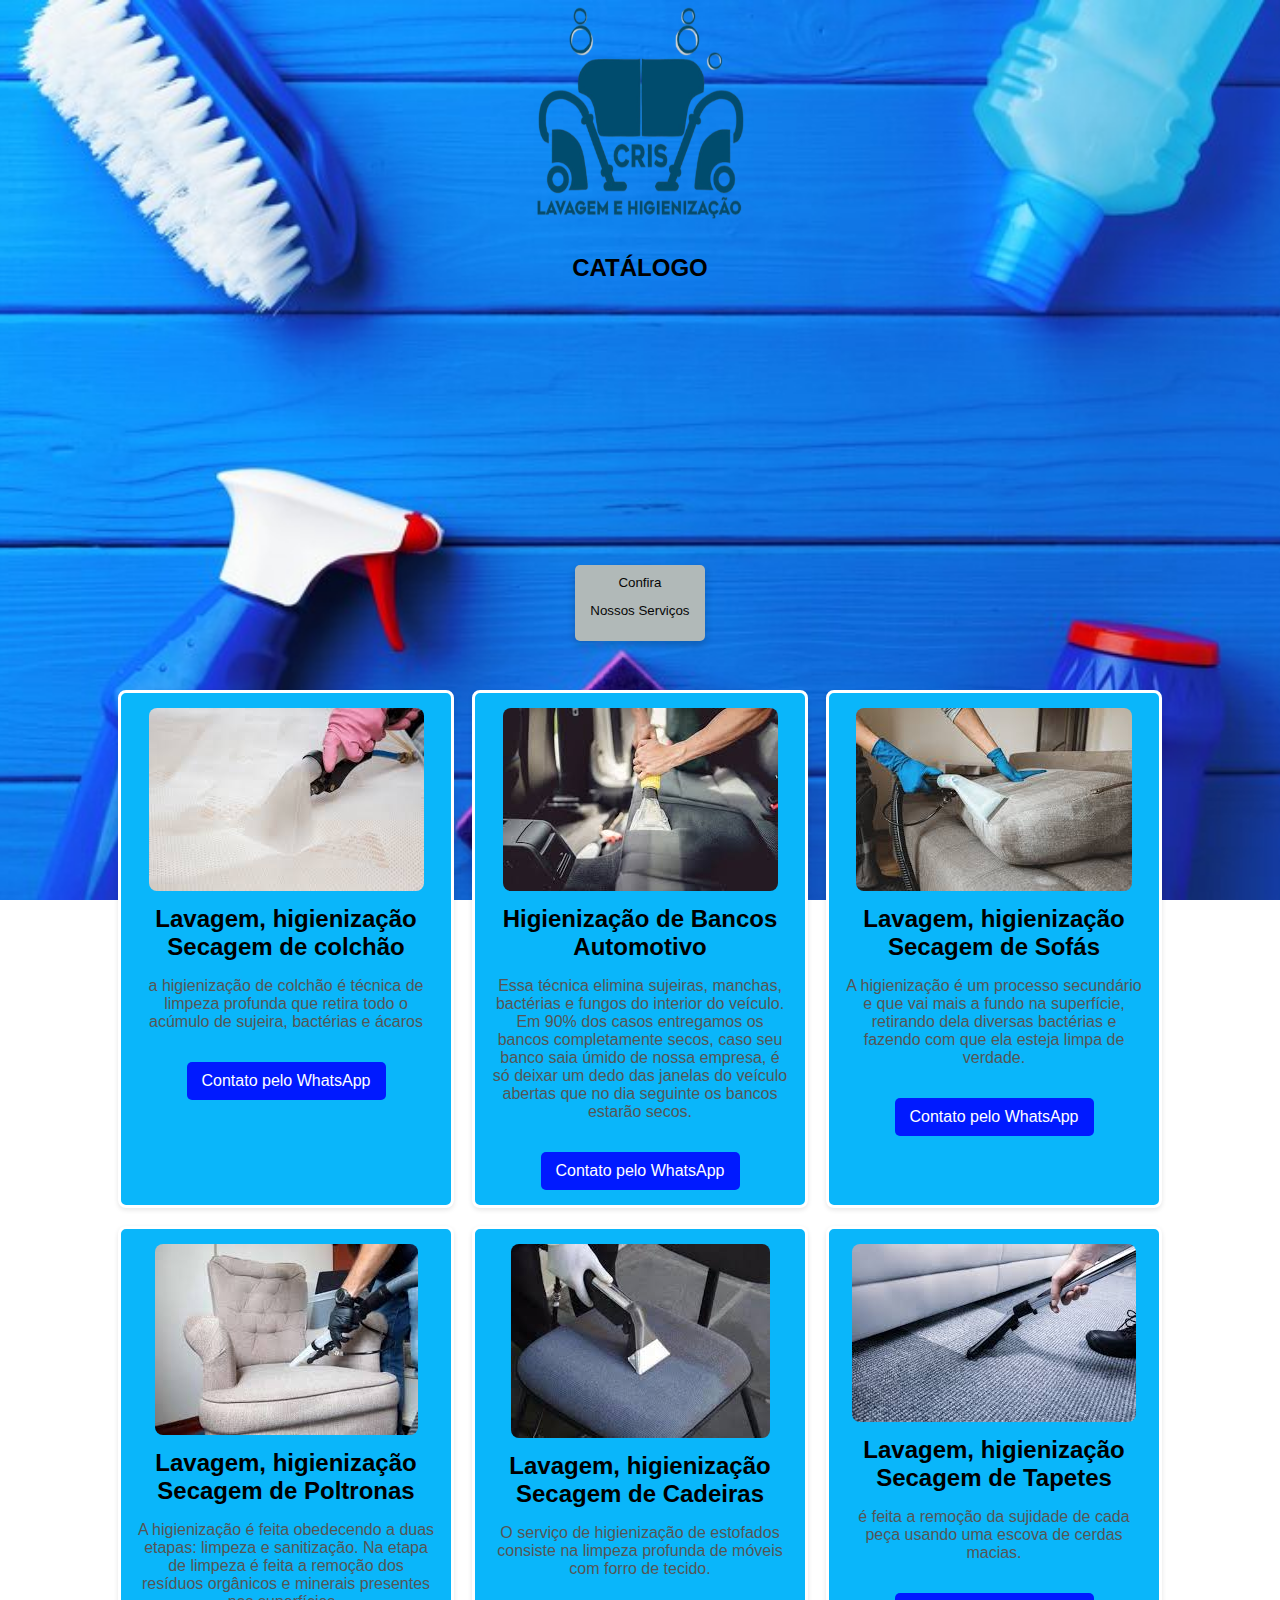
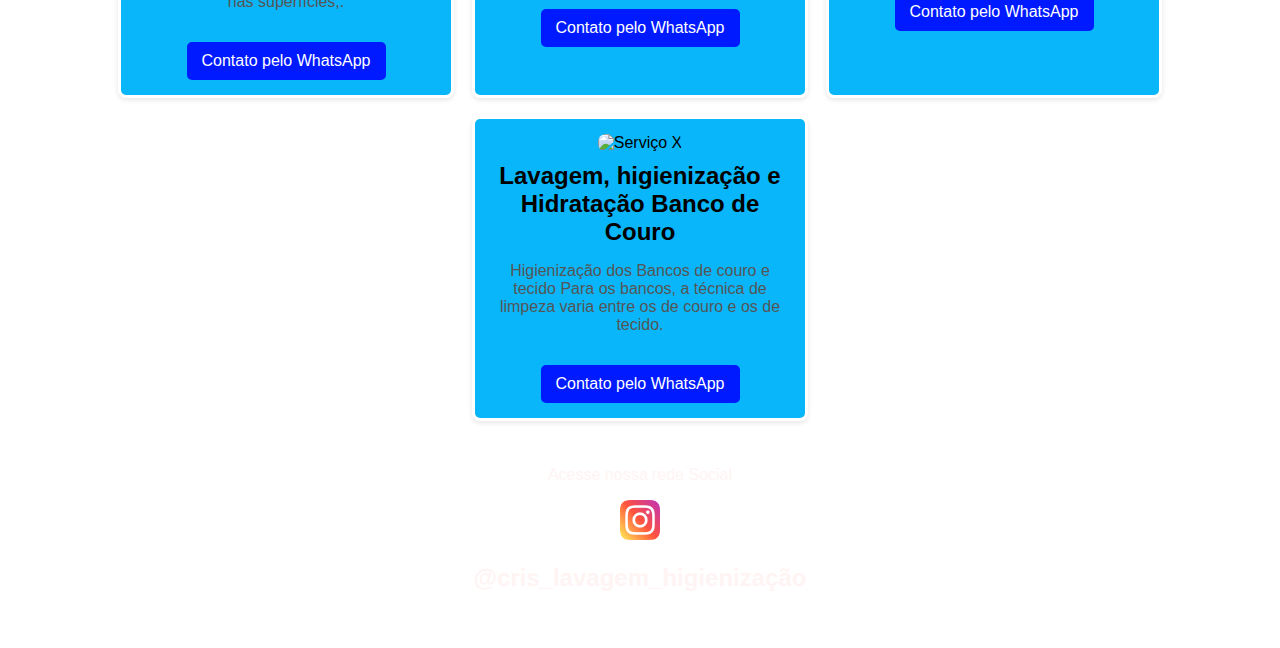
==== index.html @ d65c0338 "Update index.html" ====
<!DOCTYPE html>
<html lang="pt-BR">
<head>
    <meta charset="UTF-8">
    <meta name="viewport" content="width=device-width, initial-scale=1.0">
    <title>Catálogo Cris Higiênização</title>
    <link rel="stylesheet" href="styles.css">
</head>
<body>
    <center> <img src="logo.png" alt="Serviço 1" width="230" height="230">
    </center>
    <center><h2>CATÁLOGO</h2></center><br>
    <div class="gallery">
      <center>  <div class="video">
            <video src="comercial.mp4" autoplay muted loop></video>
        </div></div>
      </center><br>
    <center><a href="galeria.html"> <button id="back-to-top">Confira<p>Nossos Serviços</button></a></center>
    <main>
        <div class="service-card">
            <img src="2.2.jpeg" alt="Serviço 1">
            <h2>Lavagem, higienização Secagem de colchão</h2>
            <p>a higienização de colchão é técnica de limpeza profunda que retira todo o acúmulo de sujeira, bactérias e ácaros</p>
            <a href="https://wa.me/5511954479110?text=Olá%2C%20gostaria%20de%20mais%20informações%20sobre%20o%20Serviço%20de%20Lavagem%20higienização%20Secagem%20colchão" target="_blank" class="whatsapp-link">Contato pelo WhatsApp</a>
        </div>
        <div class="service-card">
            <img src="2.3.jpeg" alt="Serviço 2">
            <h2>Higienização de Bancos Automotivo</h2>
            <p>Essa técnica elimina sujeiras, manchas, bactérias e fungos do interior do veículo. Em 90% dos casos entregamos os bancos completamente secos, caso seu banco saia úmido de nossa empresa, é só deixar um dedo das janelas do veículo abertas que no dia seguinte os bancos estarão secos.</p>
            <a href="https://wa.me/5511954479110?text=Olá%2C%20gostaria%20de%20mais%20informações%20sobre%20o%20Serviço%20de%20Higienização%20de%20Bancos%20Automotivo" target="_blank" class="whatsapp-link">Contato pelo WhatsApp</a>
        </div>
        </div>
        <!-- Adicione mais serviços conforme necessário -->
        <div class="service-card">
            <img src="1.1.jpeg" alt="Serviço X">
            <h2>Lavagem, higienização Secagem de Sofás</h2>
            <p>A higienização é um processo secundário e que vai mais a fundo na superfície, retirando dela diversas bactérias e fazendo com que ela esteja limpa de verdade.</p>
            <a href="https://wa.me/5511954479110?text=Olá%2C%20gostaria%20de%20mais%20informações%20sobre%20o%20Serviço%20de%20Higienização%20Lavagem,%20Secagem%20de%20Sofás" target="_blank" class="whatsapp-link">Contato pelo WhatsApp</a>
        </div>
      <div class="service-card">
            <img src="2.4.jpeg" alt="Serviço X">
            <h2>Lavagem, higienização Secagem de Poltronas</h2>
            <p>A higienização é feita obedecendo a duas etapas: limpeza e sanitização. Na etapa de limpeza é feita a remoção dos resíduos orgânicos e minerais presentes nas superfícies,.</p>
            <a href="https://wa.me/5511954479110?text=Olá%2C%20gostaria%20de%20mais%20informações%20sobre%20o%20Serviço%20de%20Higienização%20Lavagem,%20Secagem%20de%20Poltronas" target="_blank" class="whatsapp-link">Contato pelo WhatsApp</a>
        </div>
        <div class="service-card">
            <img src="2.5.jpeg" alt="Serviço X">
            <h2>Lavagem, higienização Secagem de Cadeiras</h2>
            <p>O serviço de higienização de estofados consiste na limpeza profunda de móveis com forro de tecido.</p>
            <a href="https://wa.me/5511954479110?text=Olá%2C%20gostaria%20de%20mais%20informações%20sobre%20o%20Serviço%20de%20Higienização%20Lavagem,%20Secagem%20de%20Cadeiras" target="_blank" class="whatsapp-link">Contato pelo WhatsApp</a>
        </div>
        <div class="service-card">
            <img src="2.6.jpeg" alt="Serviço X">
            <h2>Lavagem, higienização Secagem de Tapetes</h2>
            <p>é feita a remoção da sujidade de cada peça usando uma escova de cerdas macias.</p>
            <a href="https://wa.me/5511954479110?text=Olá%2C%20gostaria%20de%20mais%20informações%20sobre%20o%20Serviço%20de%20Higienização%20Lavagem,%20Secagem%20de%20Tapetes" target="_blank" class="whatsapp-link">Contato pelo WhatsApp</a>
        </div>
         <div class="service-card">
            <img src="5.6.jpeg" alt="Serviço X">
            <h2>Lavagem, higienização e Hidratação Banco de Couro</h2>
            <p>Higienização dos Bancos de couro e tecido
Para os bancos, a técnica de limpeza varia entre os de couro e os de tecido.</p>
            <a href="https://wa.me/5511954479110?text=Olá%2C%20gostaria%20de%20mais%20informações%20sobre%20o%20Serviço%20de%20Higienização%20Hidratação,%20bancos%20de%20couro" target="_blank" class="whatsapp-link">Contato pelo WhatsApp</a>
        </div>
    </main>
   
    <script src="scripts.js"></script>
    <footer>
        <p>Acesse nossa rede Social</p>
        <a href="https://www.instagram.com/crisslavhig/?igsh=aWYwdGNjY3plcHAy"> <img src="instagram_2111463.png" alt="Ícone do Instagram"  width="40" height="40" ></a><h2>@cris_lavagem_higienização</h2>
        
        
 </footer>
 <br><br>
 <div class="animation-left"></div>
 <div class="animation-right"></div>
</html>
---- styles.css ----
body {
    font-family: Arial, sans-serif;
    margin: 0;
    padding: 0;
    background: url('fundo.jpg') no-repeat center center fixed; 
    background-size: cover;
}

header {
    background-color: #31cadf;
    color: white;
    text-align: center;
    padding: 1em 0;
}

main {
    display: flex;
    flex-wrap: wrap;
    justify-content: center;
    padding: 20px;
}

.service-card {
    background-color: rgb(10, 182, 250);
    border: 3px solid #ffffff;
    border-radius: 8px;
    box-shadow: 0 2px 5px rgba(0,0,0,0.1);
    margin: 9px;
    padding: 15px;
    width: 300px;
    text-align: center;
}

.service-card img {
    max-width: 100%;
    border-radius: 8px 8px 8px 8px;
    border-color: #fff4f4; 
}

.service-card h2 {
    font-size: 1.5em;
    margin: 10px 0;
}

.service-card p {
    font-size: 1em;
    color: #555;
}

.whatsapp-link {
    display: inline-block;
    margin-top: 15px;
    padding: 10px 15px;
    color: rgb(255, 255, 255);
    background-color: #001aff;
    border: none;
    border-radius: 5px;
    text-decoration: none;
}

.whatsapp-link:hover {
    background-color: #128C7E;
}


#back-to-top {
    position: relative;
    bottom: 20px;
    right: 0.1px;
    padding: 10px 15px;
    background-color: #b1b9b8;
    color: rgb(7, 7, 7);
    border: none;
    border-radius: 5px;
    cursor: pointer;
    box-shadow: 0 4px 8px rgba(0, 0, 0, 0.2);
    transition: background-color 0.3s ease-in-out;
}

#back-to-top:hover {
    background-color: #45a049;
}


a{
    text-align: right;
    text-decoration: none;
    text-decoration-color: #00ffdd;
}




/* Responsividade */
@media (max-width: 768px) {
    .service-card {
        width: 100%;
        margin: 10px 0;
    }
}


footer{
    text-align: center;
    color: #fff4f4;
}


.video {
   
   
  
    transition: transform 0.3s ease-in-out;
    width: 426px;
    height: 247px;
}

.video video {
    width: 90%;
    height: 90%;
    object-fit: cover;
    border-radius: 7px;
}

#back-to-top:hover {
    background-color: #45a049;
}
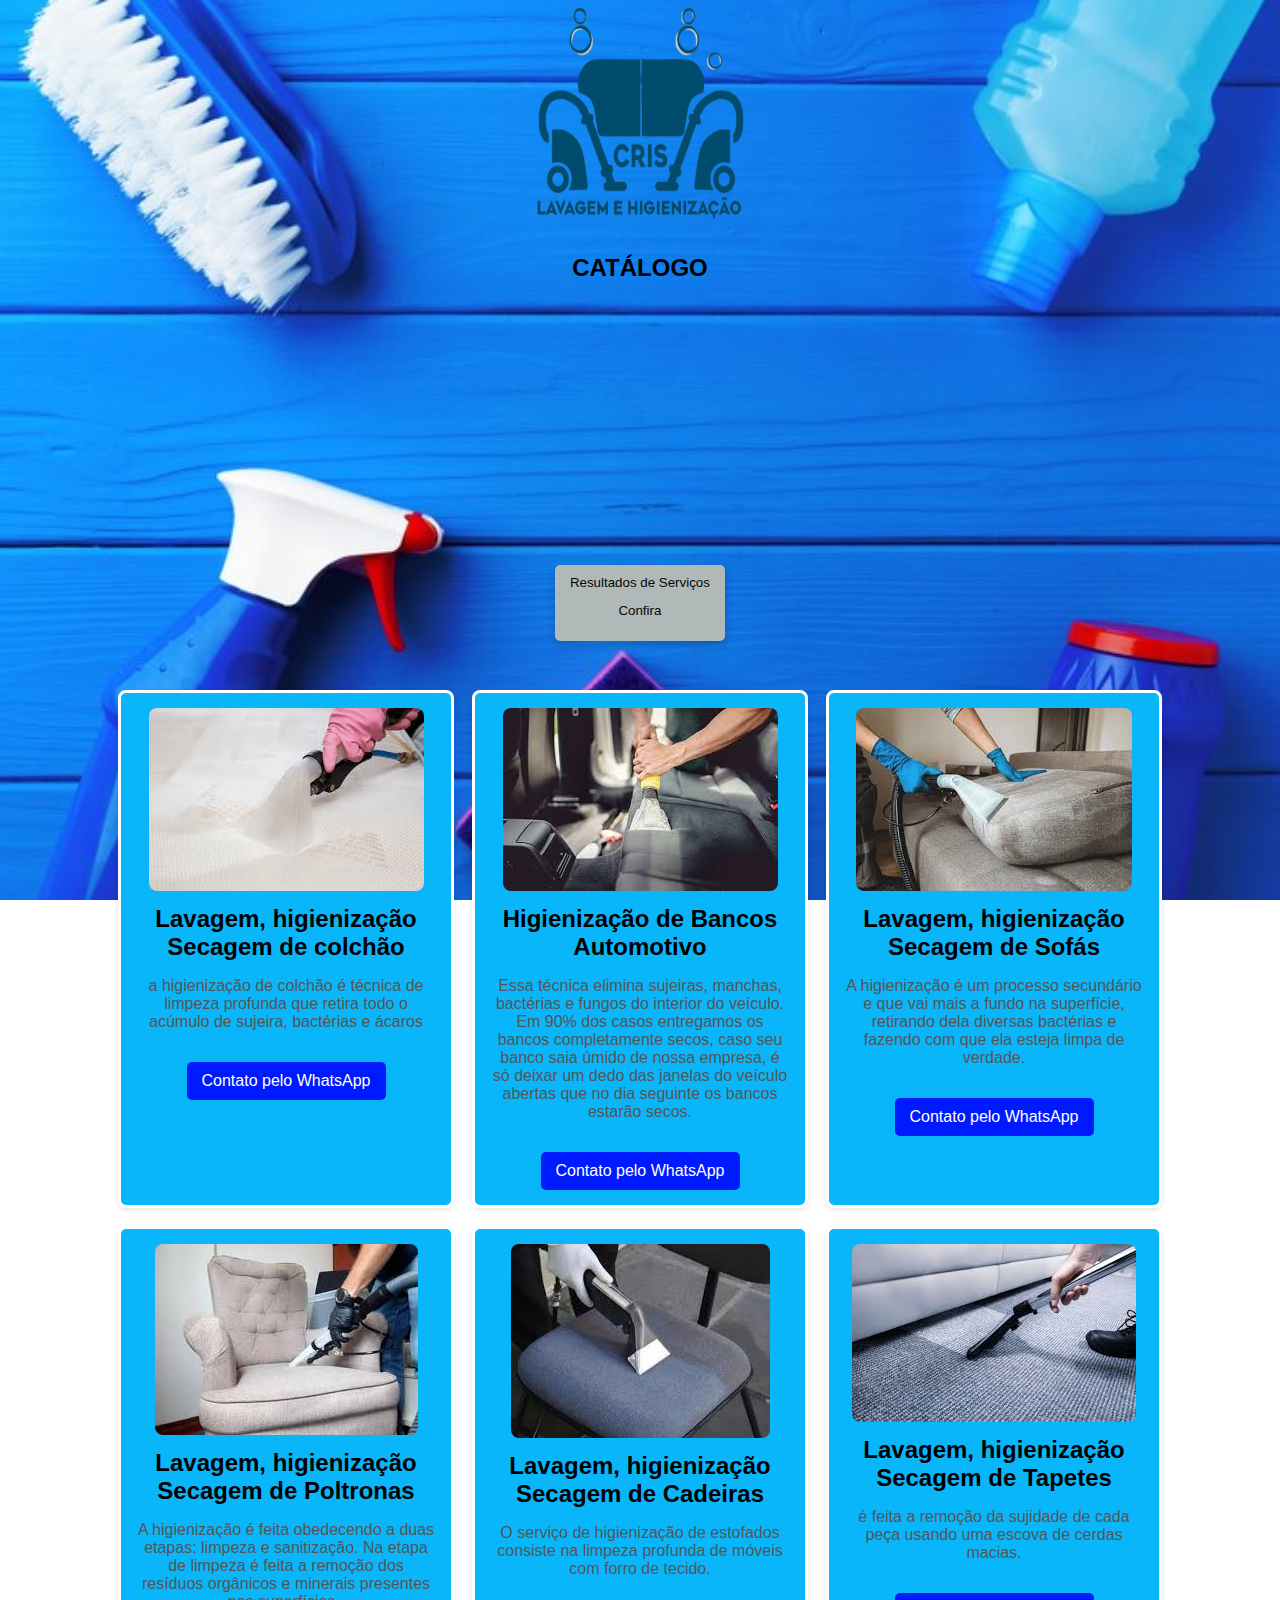
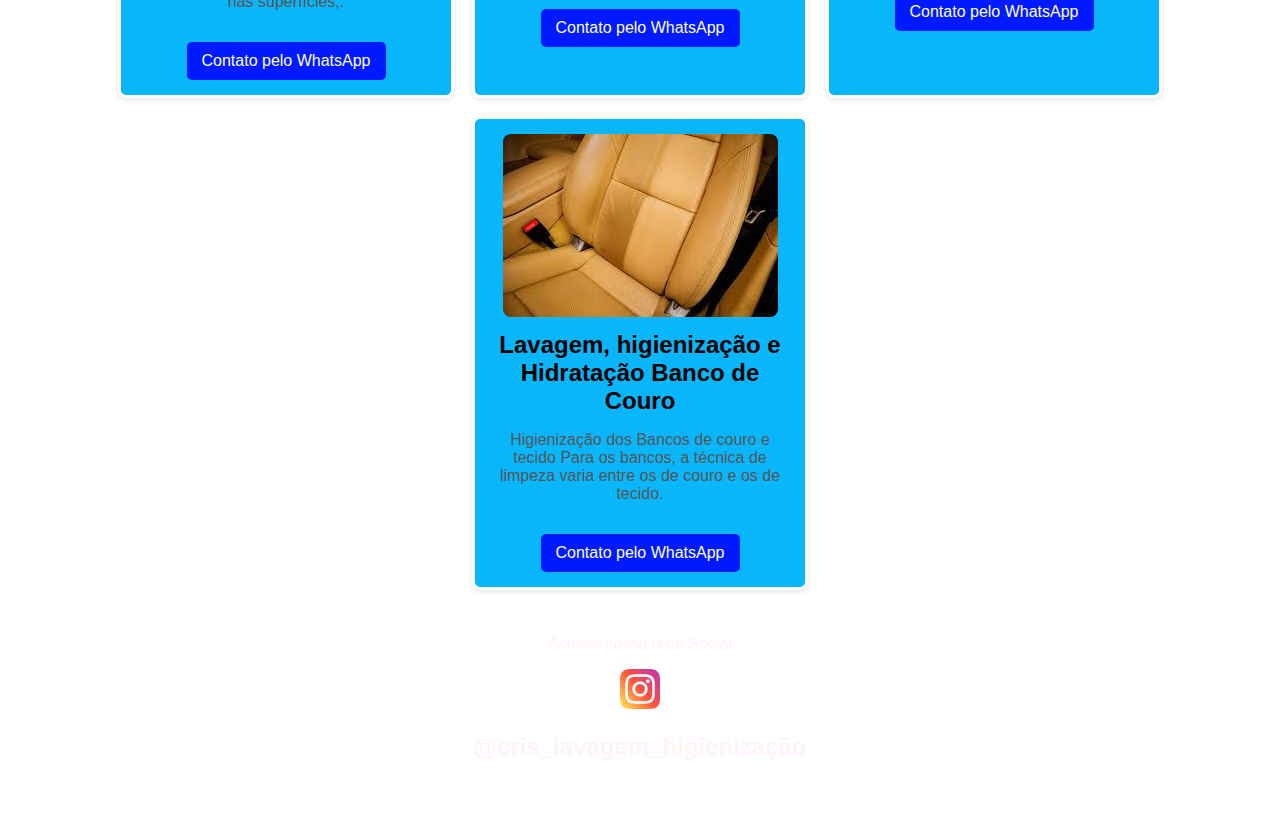
==== commit 16053815: "Update index.html" ====
--- a/index.html
+++ b/index.html
@@ -15,7 +15,7 @@
             <video src="comercial.mp4" autoplay muted loop></video>
         </div></div>
       </center><br>
-    <center><a href="galeria.html"> <button id="back-to-top">Confira<p>Nossos Serviços</button></a></center>
+    <center><a href="galeria.html"> <button id="back-to-top">Resultados de Serviços<p>Confira</button></a></center>
     <main>
         <div class="service-card">
             <img src="2.2.jpeg" alt="Serviço 1">
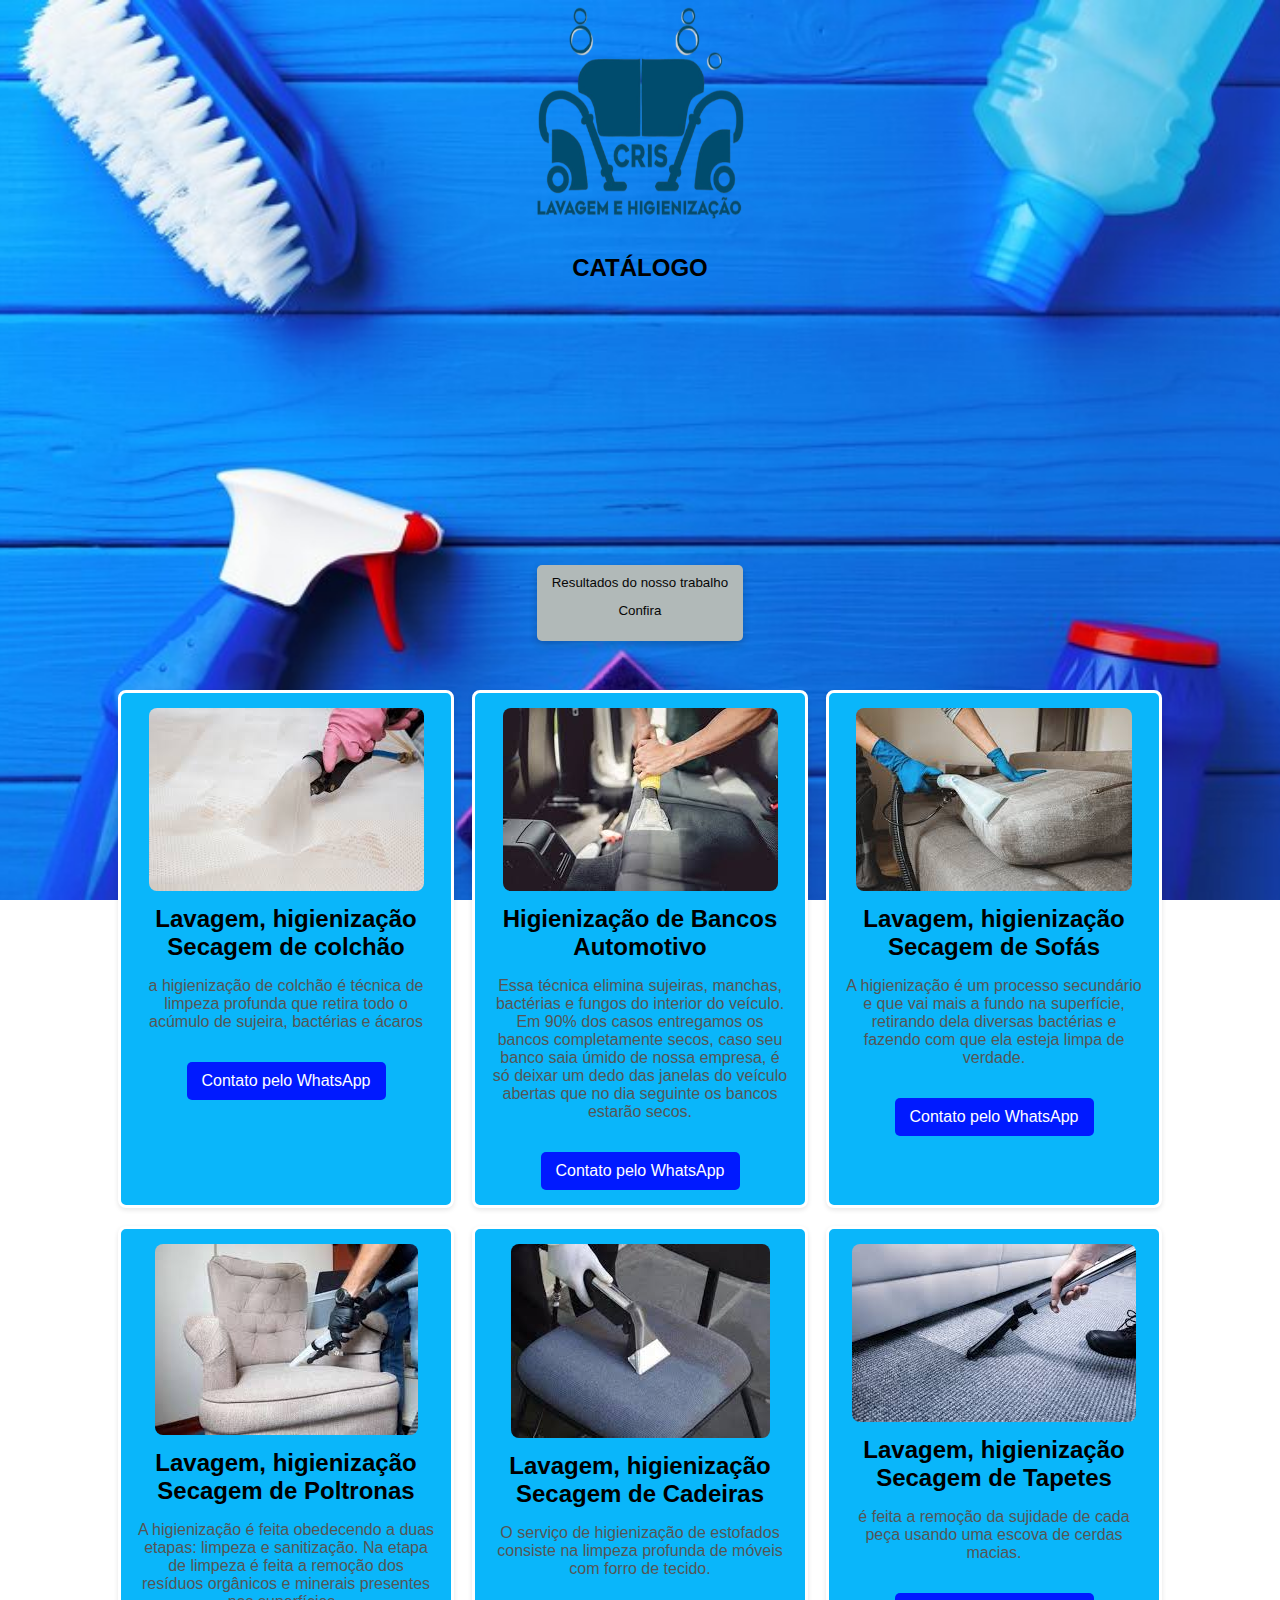
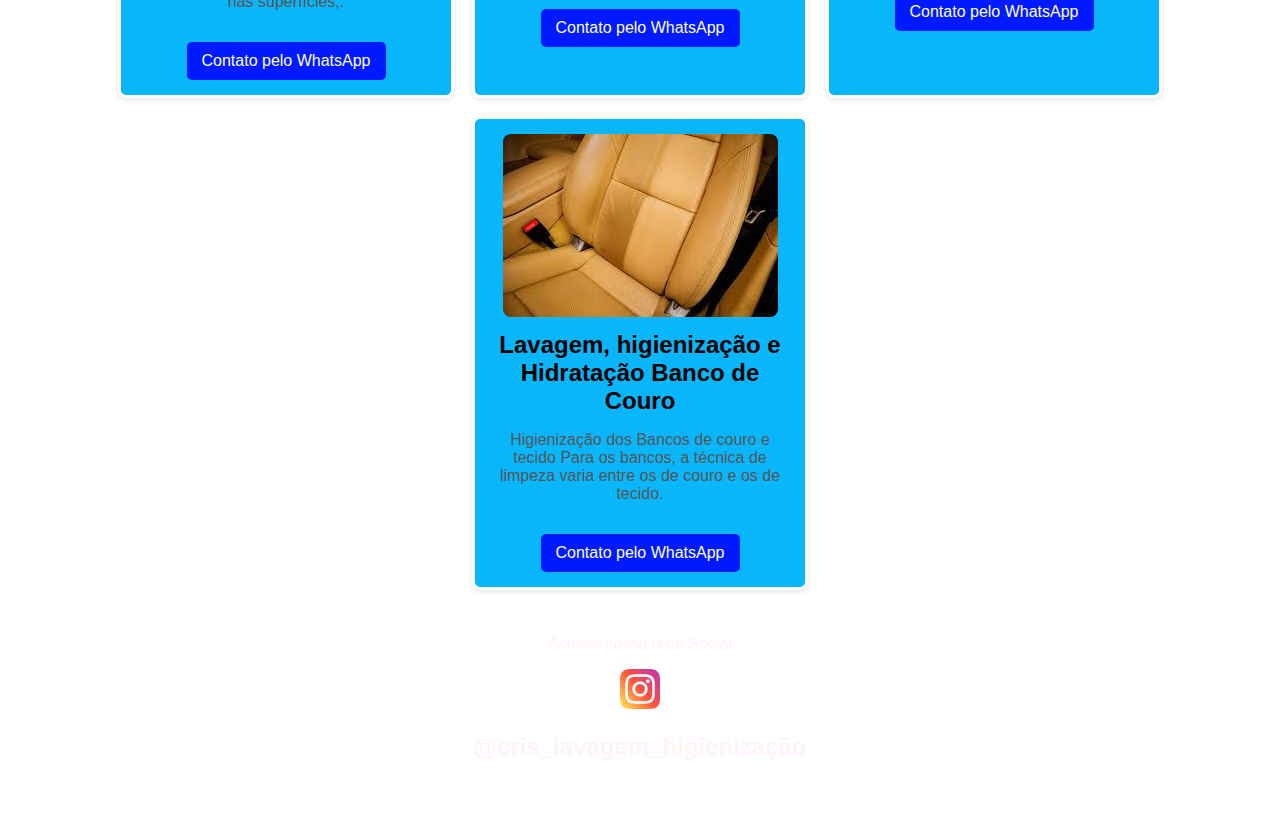
==== commit ed72a4a2: "Update index.html" ====
--- a/index.html
+++ b/index.html
@@ -15,7 +15,7 @@
             <video src="comercial.mp4" autoplay muted loop></video>
         </div></div>
       </center><br>
-    <center><a href="galeria.html"> <button id="back-to-top">Resultados de Serviços<p>Confira</button></a></center>
+    <center><a href="galeria.html"> <button id="back-to-top">Resultados do nosso trabalho<p>Confira</button></a></center>
     <main>
         <div class="service-card">
             <img src="2.2.jpeg" alt="Serviço 1">
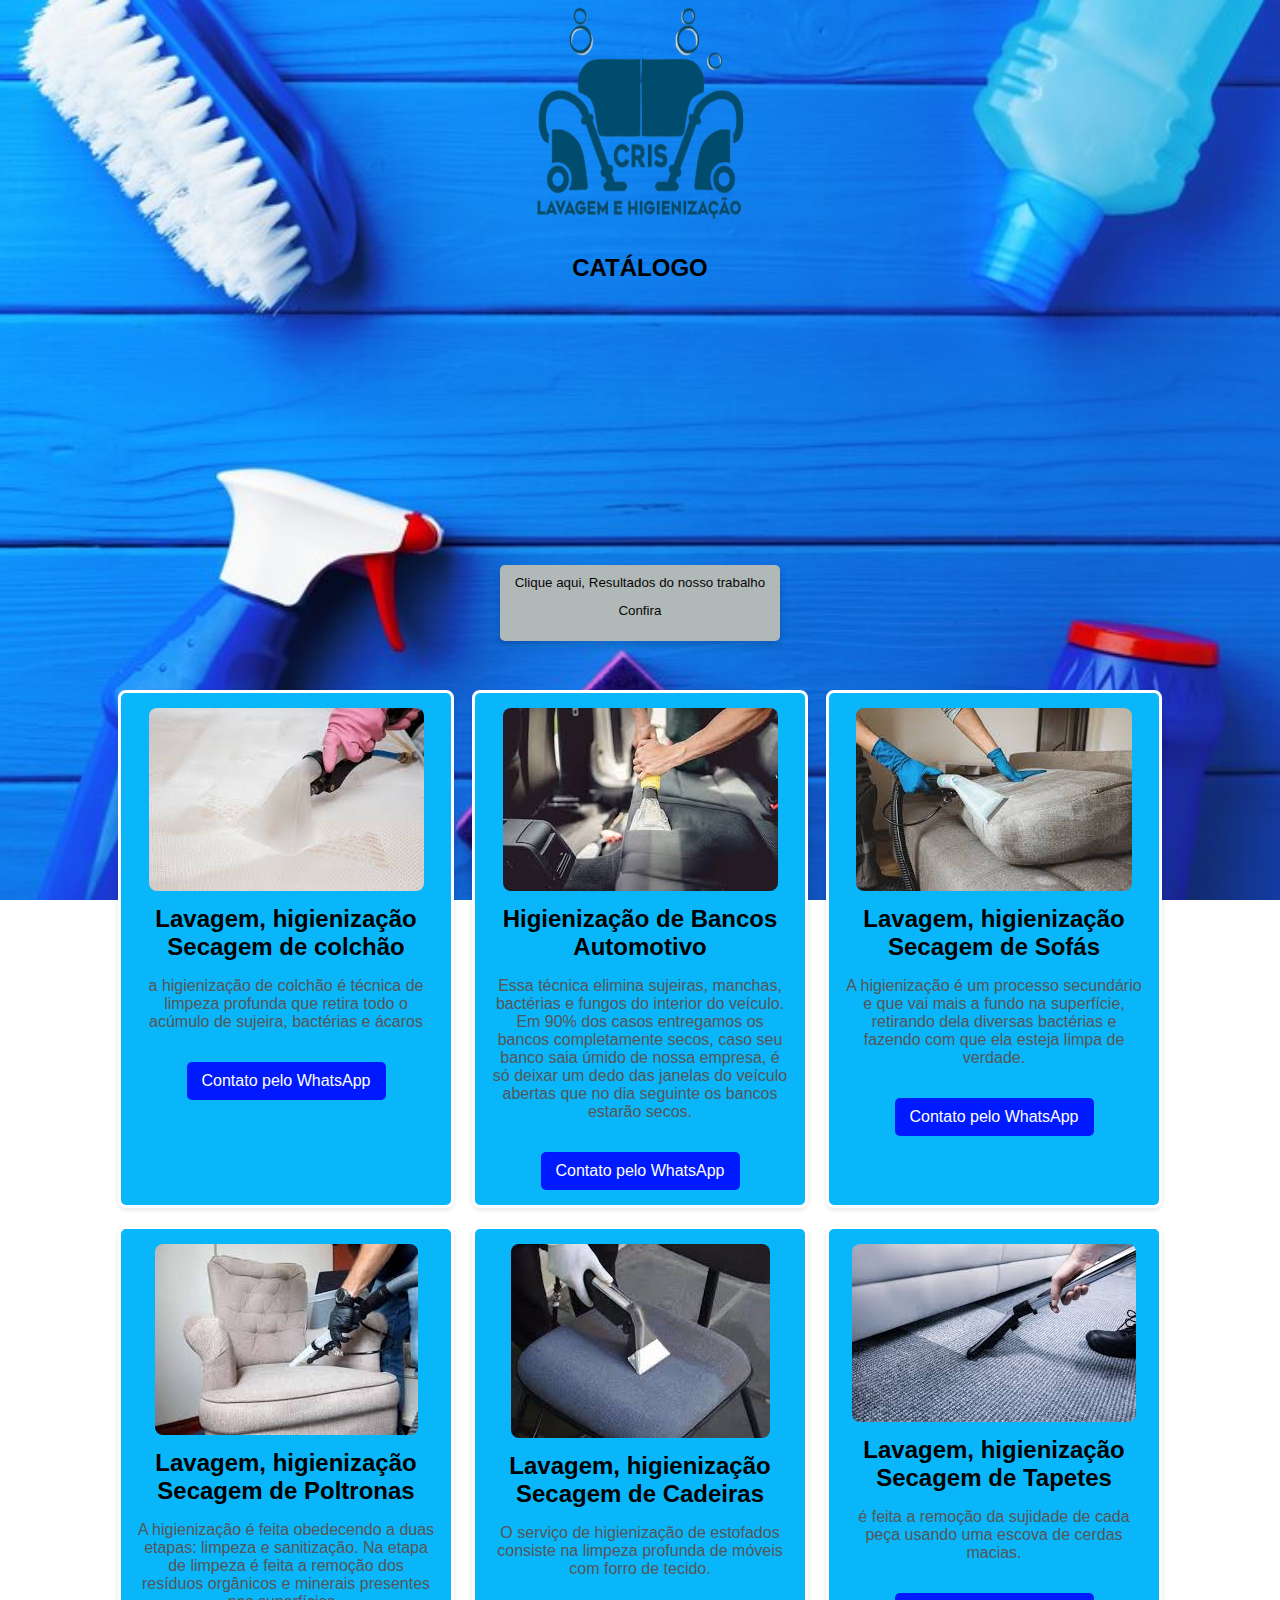
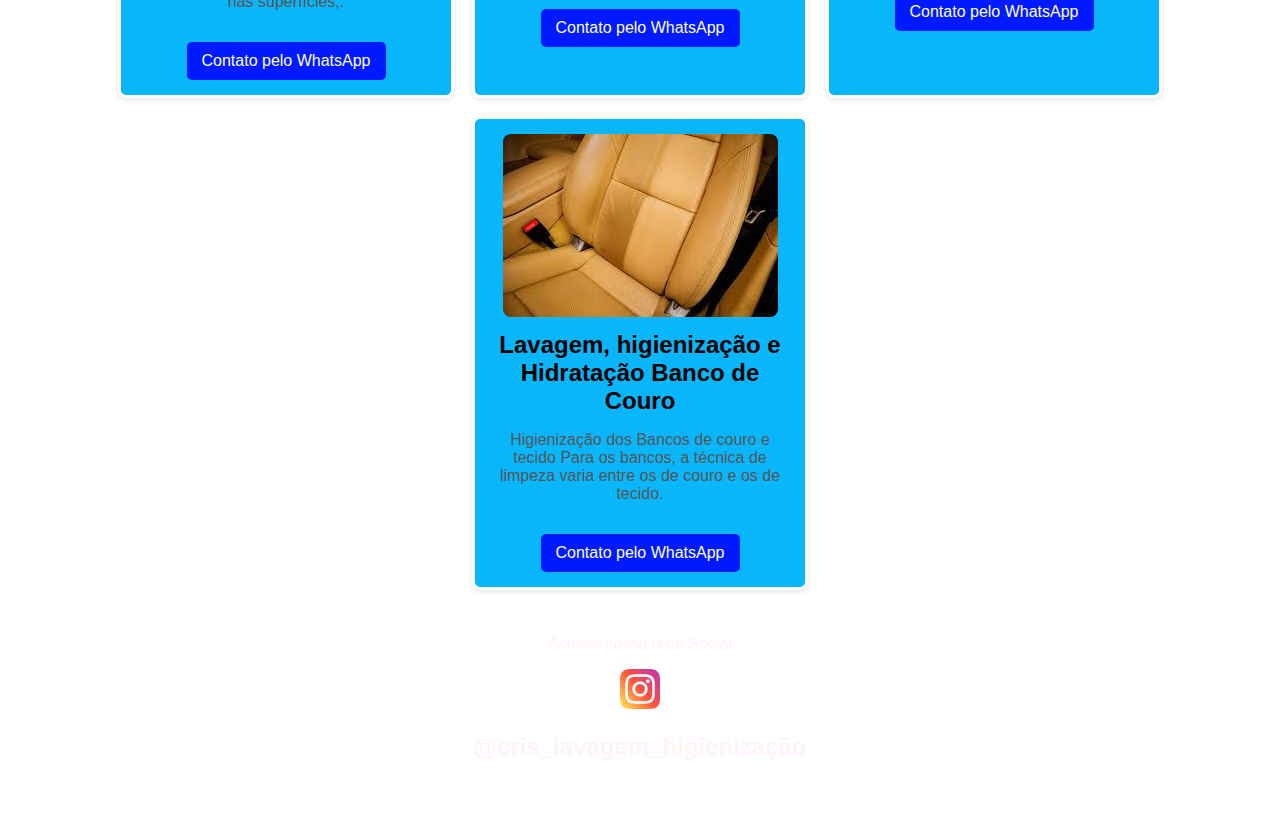
==== commit ce9b4ddb: "Update index.html" ====
--- a/index.html
+++ b/index.html
@@ -15,7 +15,7 @@
             <video src="comercial.mp4" autoplay muted loop></video>
         </div></div>
       </center><br>
-    <center><a href="galeria.html"> <button id="back-to-top">Resultados do nosso trabalho<p>Confira</button></a></center>
+    <center><a href="galeria.html"> <button id="back-to-top">Clique aqui, Resultados do nosso trabalho<p>Confira</button></a></center>
     <main>
         <div class="service-card">
             <img src="2.2.jpeg" alt="Serviço 1">
@@ -67,7 +67,7 @@
     <script src="scripts.js"></script>
     <footer>
         <p>Acesse nossa rede Social</p>
-        <a href="https://www.instagram.com/crisslavhig/?igsh=aWYwdGNjY3plcHAy"> <img src="instagram_2111463.png" alt="Ícone do Instagram"  width="40" height="40" ></a><h2>@cris_lavagem_higienização</h2>
+        <a href="https://www.instagram.com/cris_lavagem_higienizacao/?igsh=aWYwdGNjY3plcHAy"> <img src="instagram_2111463.png" alt="Ícone do Instagram"  width="40" height="40" ></a><h2>@cris_lavagem_higienização</h2>
         
         
  </footer>
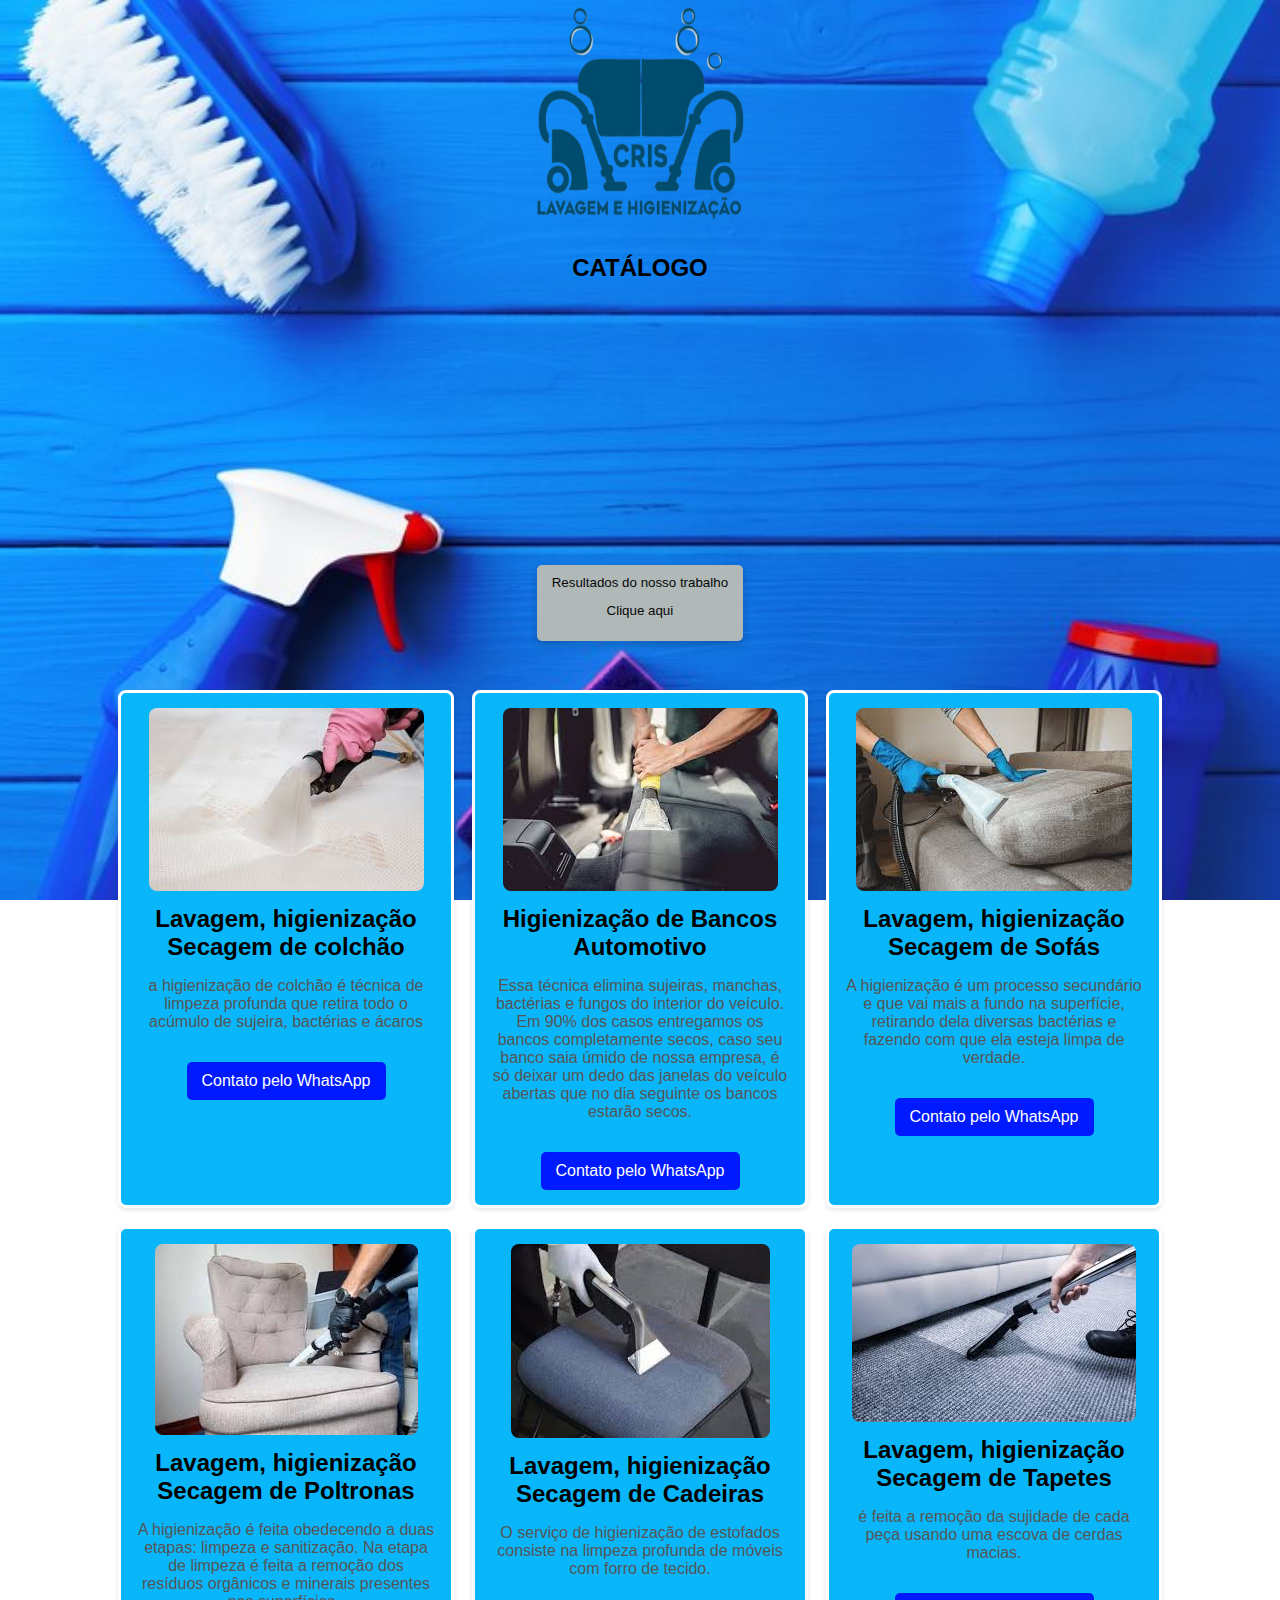
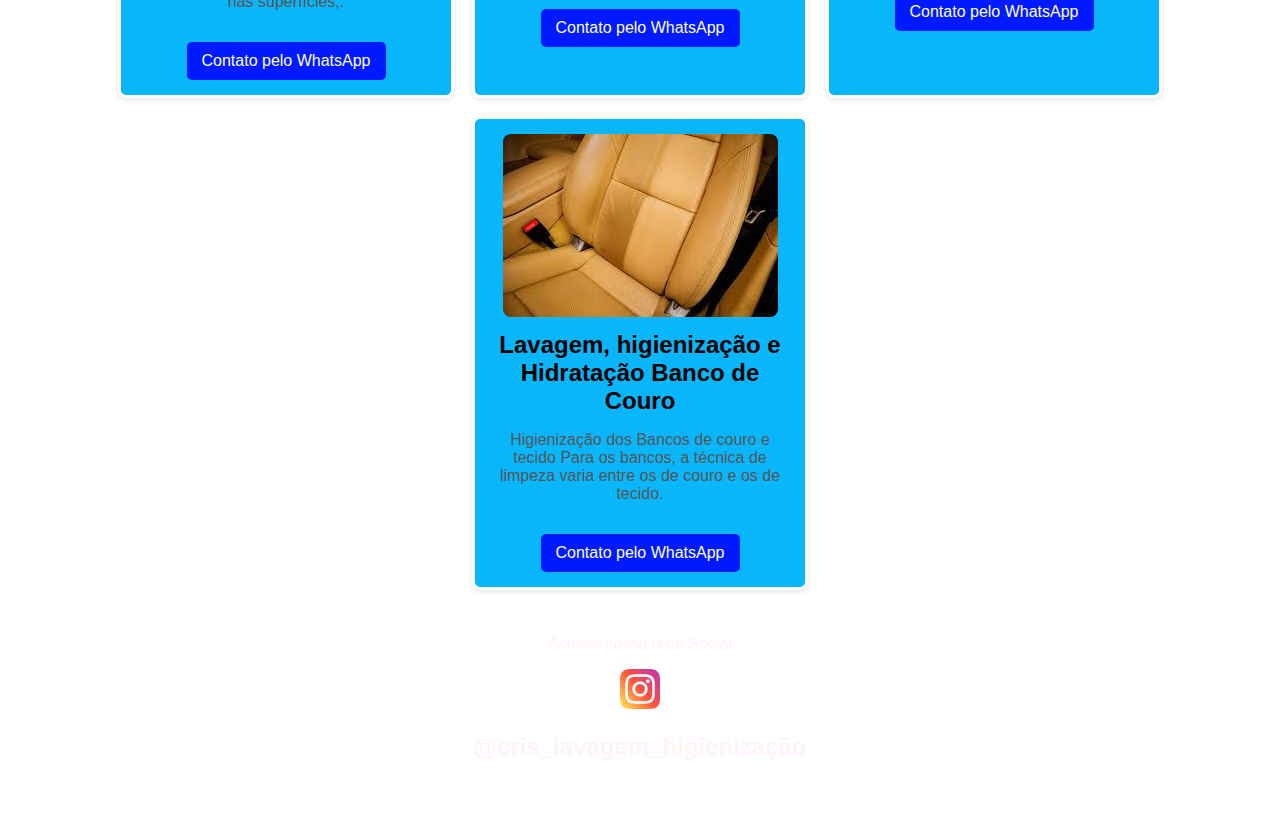
==== commit cd0deeb1: "Update index.html" ====
--- a/index.html
+++ b/index.html
@@ -15,7 +15,7 @@
             <video src="comercial.mp4" autoplay muted loop></video>
         </div></div>
       </center><br>
-    <center><a href="galeria.html"> <button id="back-to-top">Clique aqui, Resultados do nosso trabalho<p>Confira</button></a></center>
+    <center><a href="galeria.html"> <button id="back-to-top"> Resultados do nosso trabalho<p>Clique aqui</button></a></center>
     <main>
         <div class="service-card">
             <img src="2.2.jpeg" alt="Serviço 1">
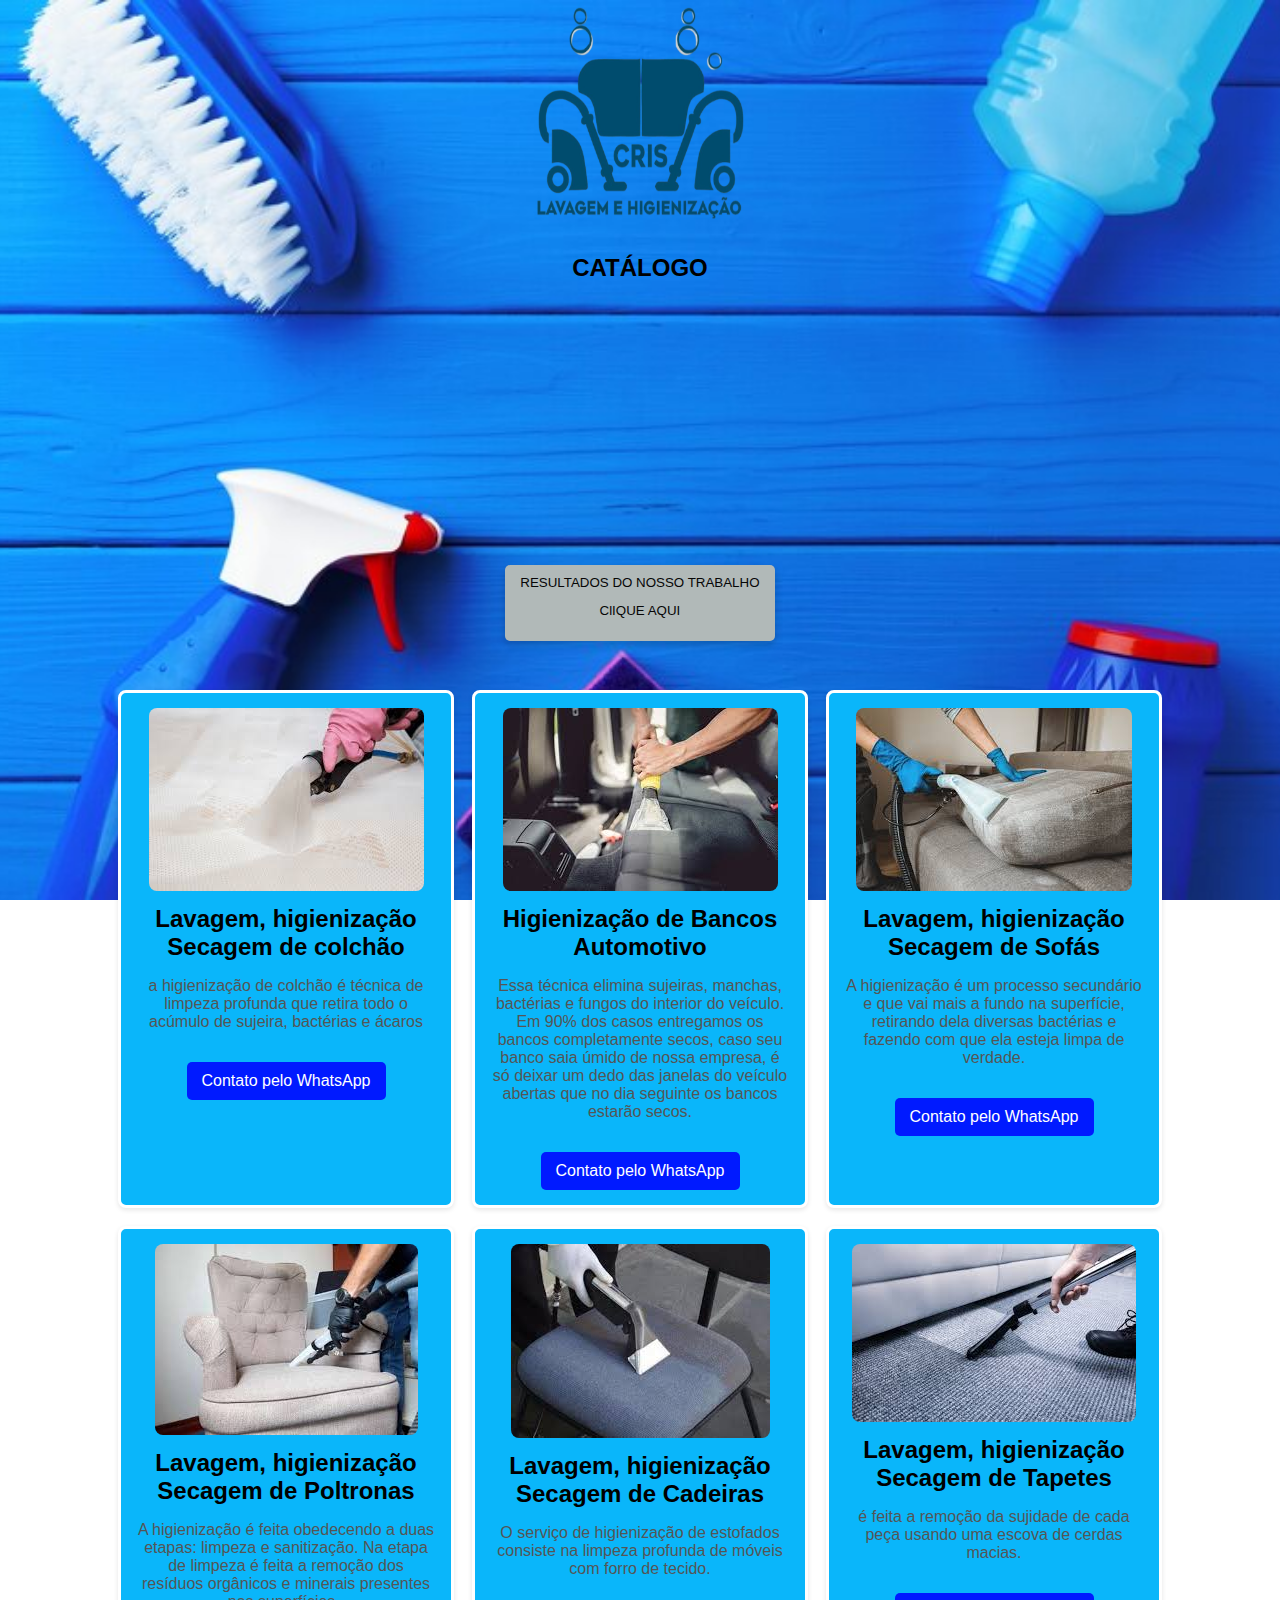
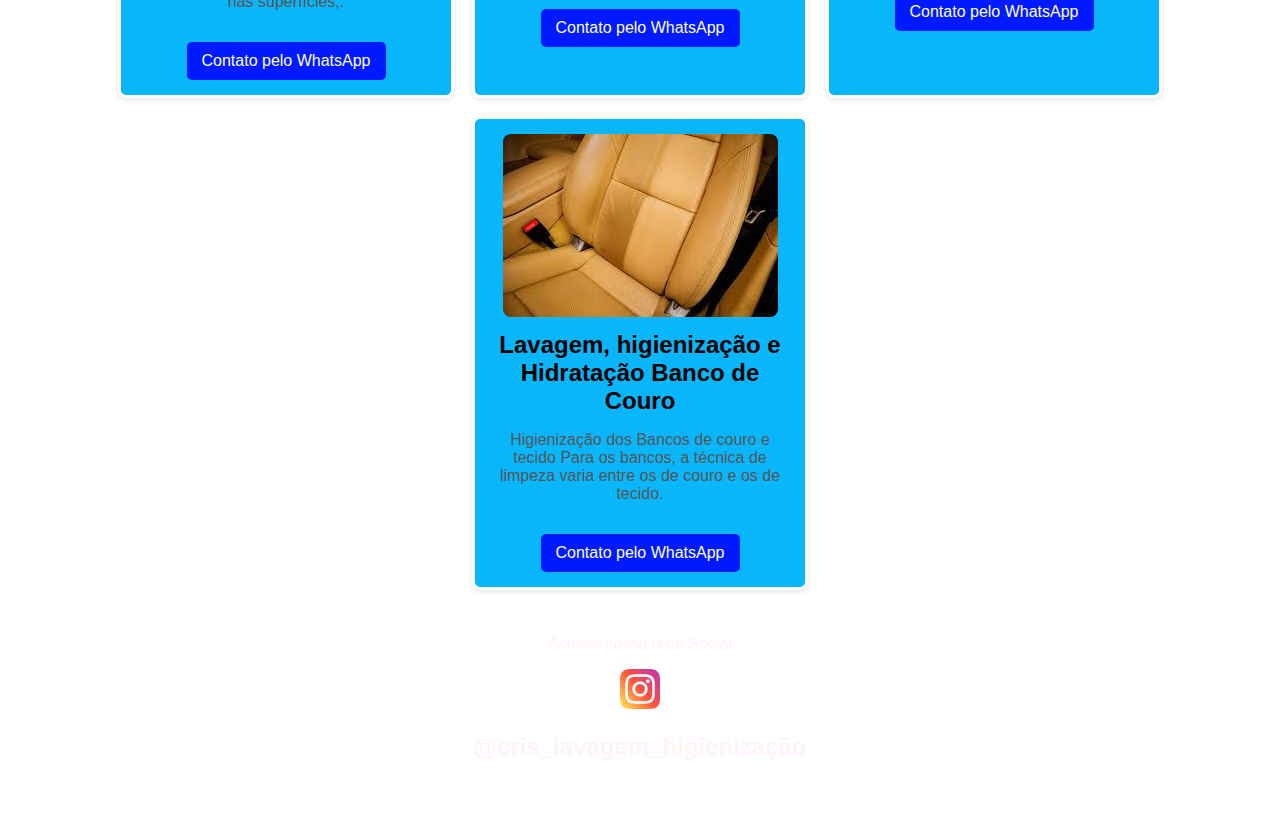
==== commit 14968655: "Update index.html" ====
--- a/index.html
+++ b/index.html
@@ -15,7 +15,7 @@
             <video src="comercial.mp4" autoplay muted loop></video>
         </div></div>
       </center><br>
-    <center><a href="galeria.html"> <button id="back-to-top"> Resultados do nosso trabalho<p>Clique aqui</button></a></center>
+    <center><a href="galeria.html"> <button id="back-to-top"> RESULTADOS DO NOSSO TRABALHO<p>ClIQUE AQUI</button></a></center>
     <main>
         <div class="service-card">
             <img src="2.2.jpeg" alt="Serviço 1">
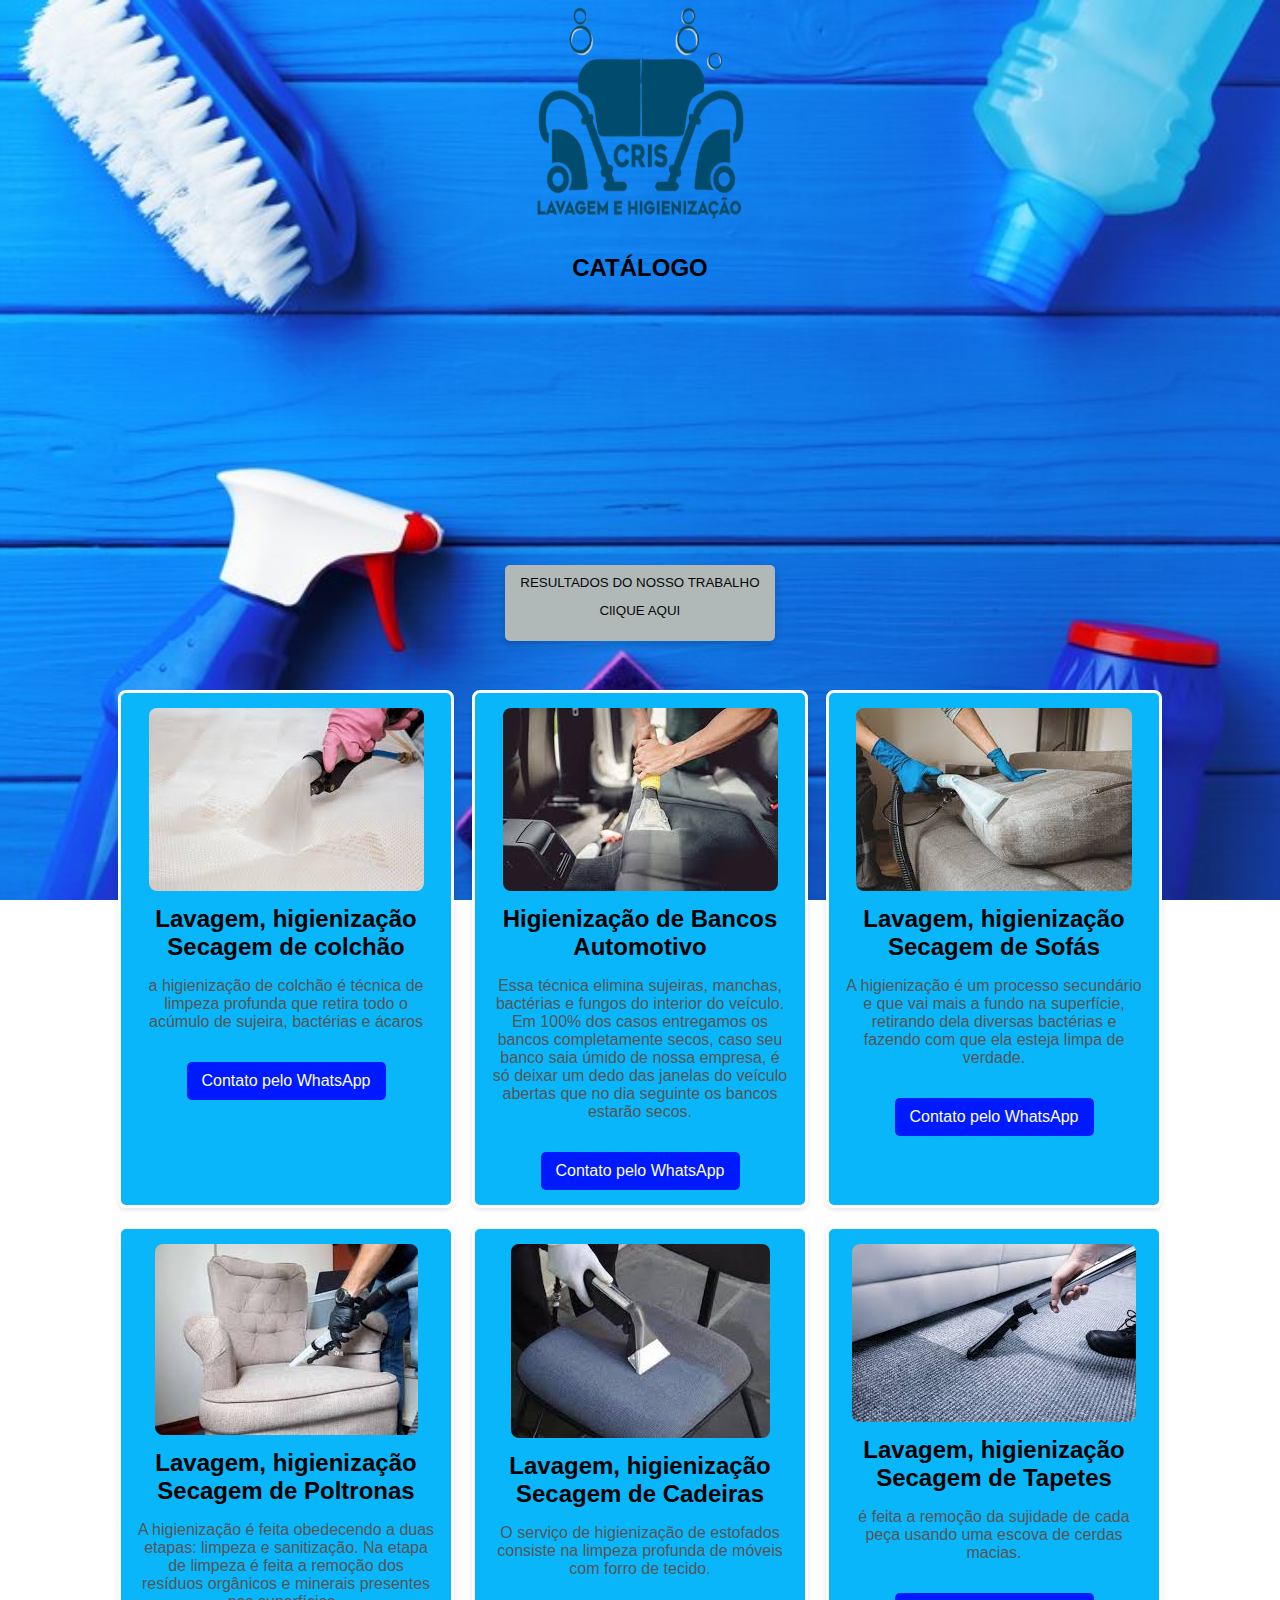
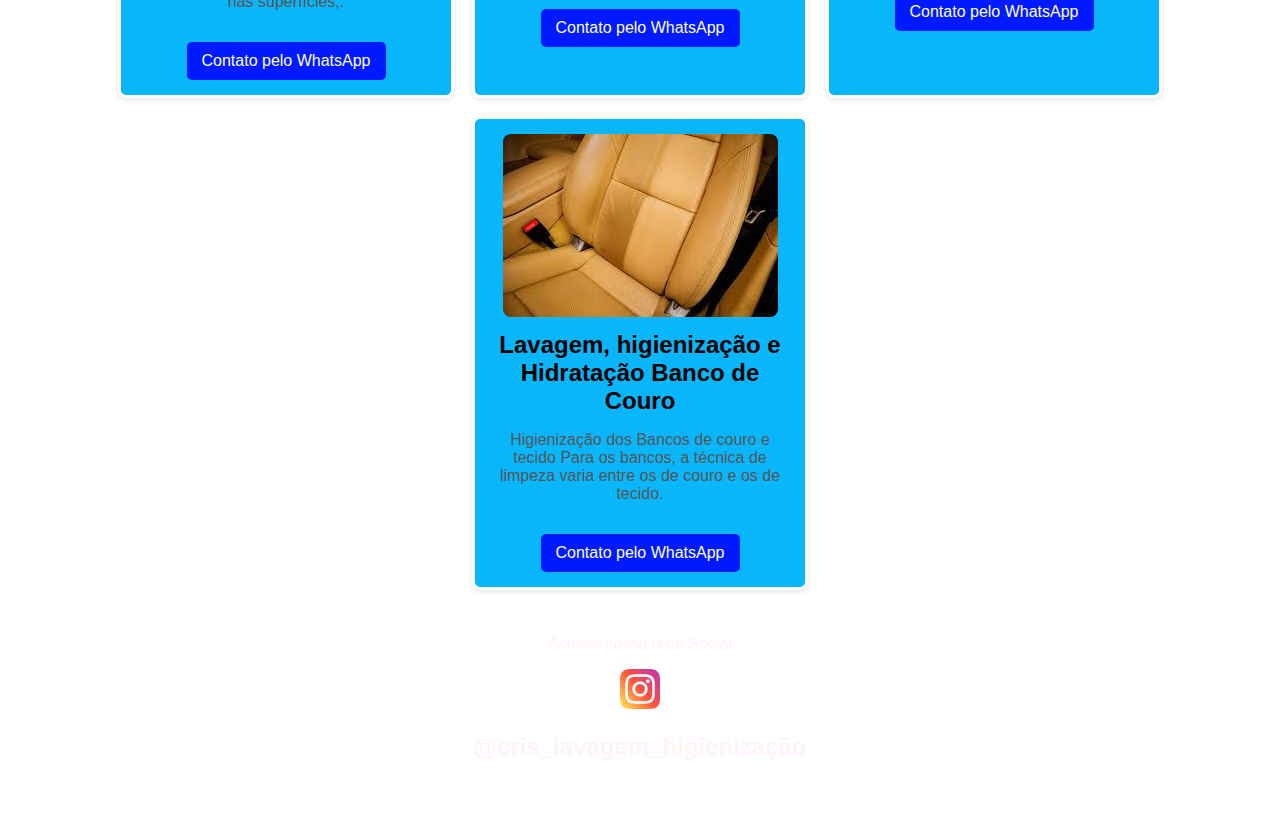
==== commit 7da23eb9: "Update index.html" ====
--- a/index.html
+++ b/index.html
@@ -26,7 +26,7 @@
         <div class="service-card">
             <img src="2.3.jpeg" alt="Serviço 2">
             <h2>Higienização de Bancos Automotivo</h2>
-            <p>Essa técnica elimina sujeiras, manchas, bactérias e fungos do interior do veículo. Em 90% dos casos entregamos os bancos completamente secos, caso seu banco saia úmido de nossa empresa, é só deixar um dedo das janelas do veículo abertas que no dia seguinte os bancos estarão secos.</p>
+            <p>Essa técnica elimina sujeiras, manchas, bactérias e fungos do interior do veículo. Em 100% dos casos entregamos os bancos completamente secos, caso seu banco saia úmido de nossa empresa, é só deixar um dedo das janelas do veículo abertas que no dia seguinte os bancos estarão secos.</p>
             <a href="https://wa.me/5511954479110?text=Olá%2C%20gostaria%20de%20mais%20informações%20sobre%20o%20Serviço%20de%20Higienização%20de%20Bancos%20Automotivo" target="_blank" class="whatsapp-link">Contato pelo WhatsApp</a>
         </div>
         </div>
